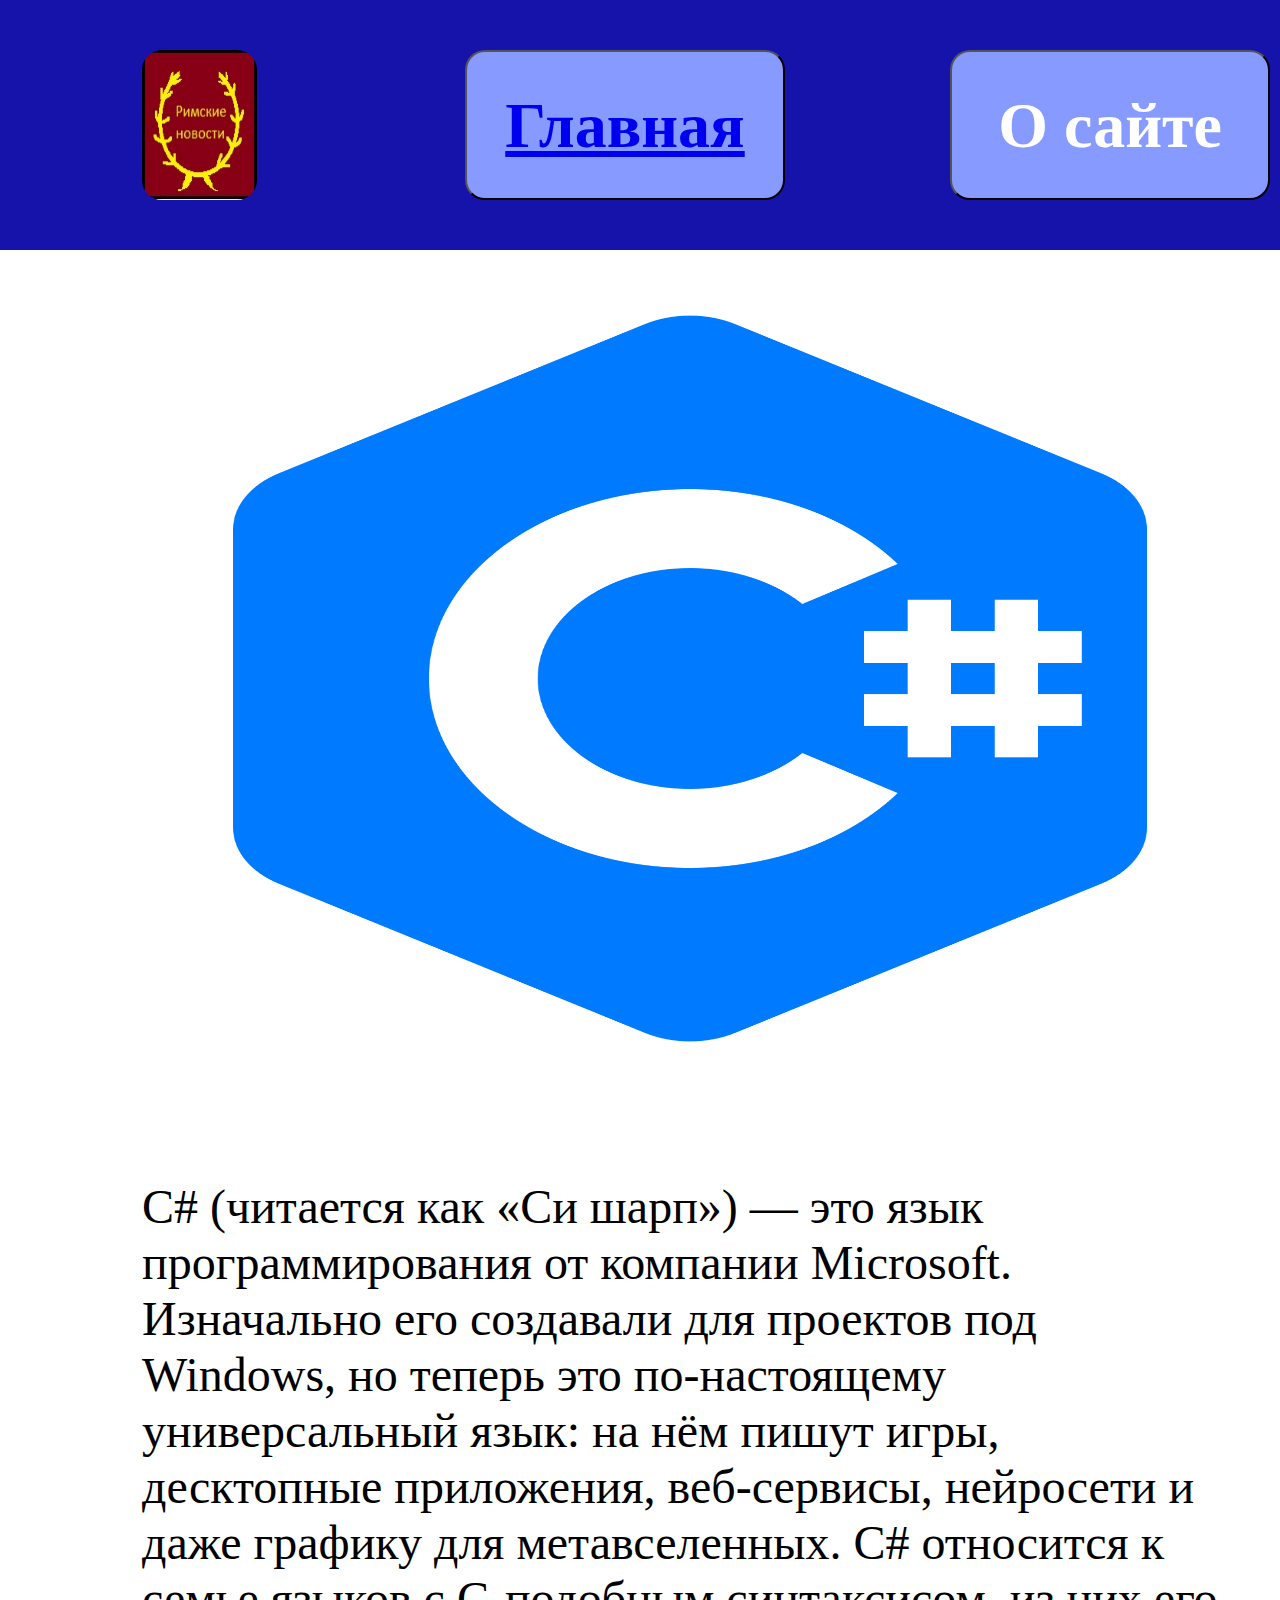
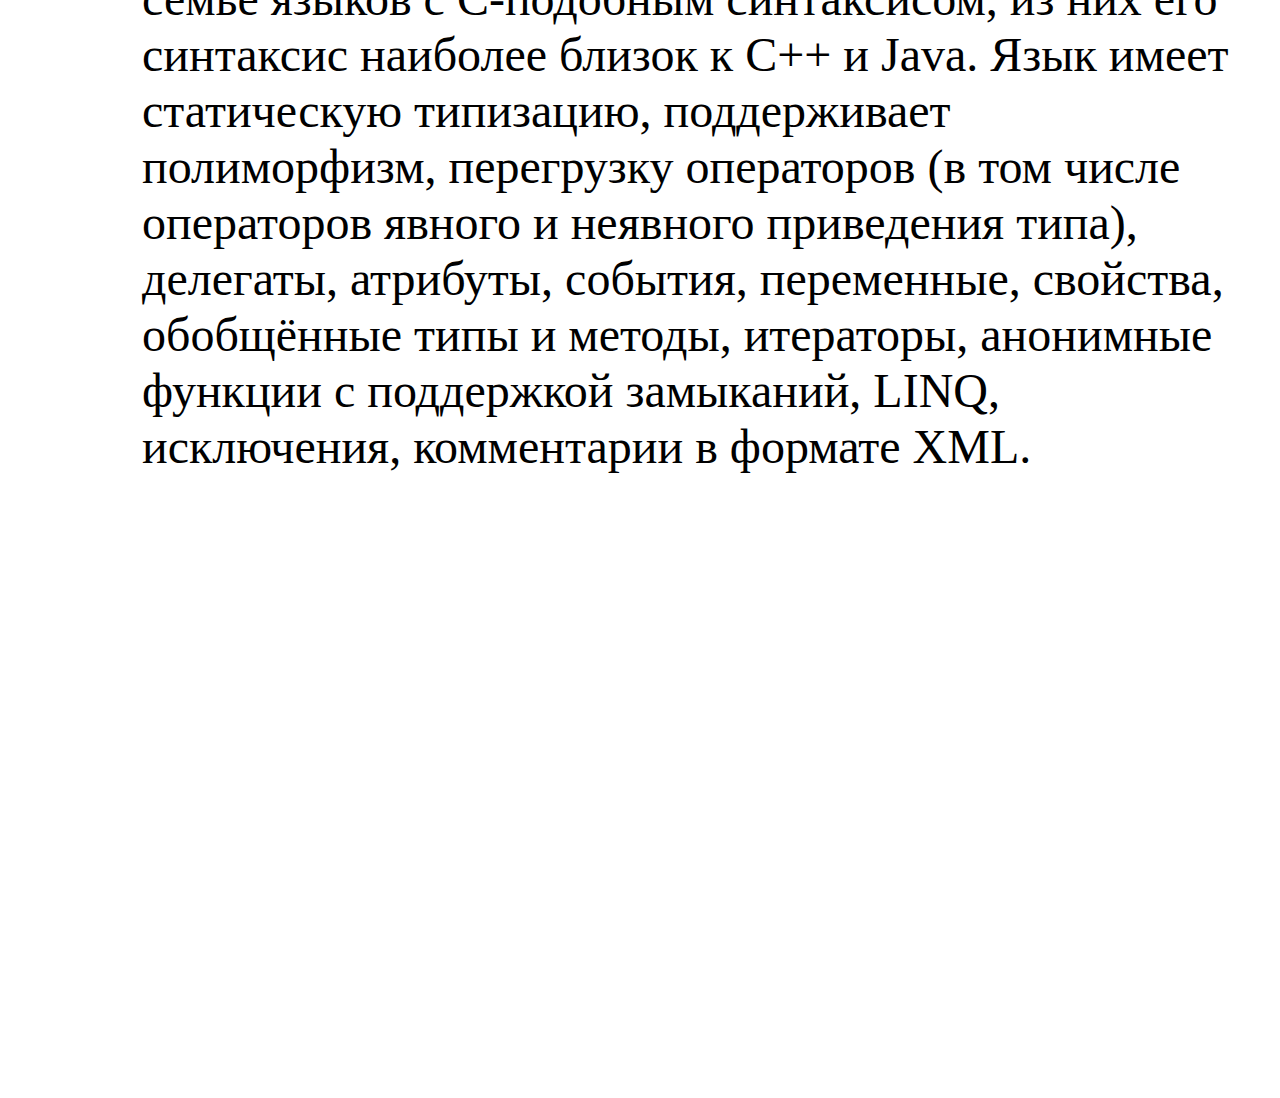
==== pages/c/c.html @ a59aba76 "Added sections" ====
<!DOCTYPE html>
<html lang="en">
<head>
    <meta charset="UTF-8">
    <meta http-equiv="X-UA-Compatible" content="IE=edge">
    <meta name="viewport" content="width=device-width, initial-scale=1.0">
    <title>C#</title>
    <link rel="stylesheet" href="../../main.css"/>
    <link rel="stylesheet" href="../../header.css"/>
    <link rel="stylesheet" href="../../pages.css"/>
</head>
<body>
    <header>
        <nav>
            <button class="menu men">
                <a href="../../index.html">Главная</a>
            </button>
            <button class="about abo">
                О сайте
            </button>
            <button class="authors aut">
                Авторы
            </button>
        </nav>
        <img src="../../images/icon.jpg" alt="icon" class="icon"/>
        <div class="backgroundnav"></div>
    </header>
    <main>
        <article>
            <section>
                <img src="../../images/c.png" class="sectionimage"/>
                <p class="sectiontext">
                    C# (читается как «Си шарп») — это язык программирования от компании Microsoft. Изначально его создавали для проектов под Windows, но теперь это по-настоящему универсальный язык: на нём пишут игры, десктопные приложения, веб-сервисы, нейросети и даже графику для метавселенных.
                    C# относится к семье языков с C-подобным синтаксисом, из них его синтаксис наиболее близок к C++ и Java. Язык имеет статическую типизацию, поддерживает полиморфизм, перегрузку операторов (в том числе операторов явного и неявного приведения типа), делегаты, атрибуты, события, переменные, свойства, обобщённые типы и методы, итераторы, анонимные функции с поддержкой замыканий, LINQ, исключения, комментарии в формате XML.
                </p>
            </section>
        </article>
    </main>
</body>
</html>
---- main.css ----
/*sections*/
/*Python*/
#pbackgroundsection{
    position: absolute;
    width: 75%;
    height: 300px;
    left: 142px;
    top: 325px;
    max-width: 1500px;
    background: #DEDEDE;
    border-radius: 20px;
}
#pythonimage{
    position: absolute;
    width: 14%;
    height: 225px;
    left: 174px;
    top: 363px;
    max-width: 225px;
    background: url(python3.png);
    border-radius: 20px;
}
#pythonheader{
    position: absolute;
    width: 55%;
    height: 225px;
    left: 418px;
    top: 363px;

    font-family: 'Roboto';
    font-style: normal;
    font-weight: 400;
    font-size: 48px;
    line-height: 56px;
    display: flex;
    align-items: center;
    text-align: center;
    transition: all 0.2s ease 0s;
    color: #5F90C9;
}

#pythonheader:hover{
    color: rgb(0, 66, 173);
    text-decoration: underline;
}
/*java*/
#jbackgroundsection{
    position: absolute;
    width: 75%;
    height: 300px;
    left: 142px;
    top: 698px;
    max-width: 1500px;
    background: #DEDEDE;
    border-radius: 20px;
}
#javaimage{
    position: absolute;
    width: 14%;
    height: 225px;
    left: 174px;
    top: 735px;
    max-width: 225px;
    background: url(java2.jpg);
    border-radius: 20px;
}
#javaheader{
    position: absolute;
    width: 55%;
    height: 225px;
    left: 418px;
    top: 755px;
    
    font-family: 'Roboto';
    font-style: normal;
    font-weight: 400;
    font-size: 48px;
    line-height: 56px;
    display: flex;
    align-items: center;
    text-align: center;
    
    color: #5F90C9;
}
#javaheader:hover{
    color: rgb(0, 66, 173);
    text-decoration: underline;
}
/*c#*/
#cbackgroundsection{
    position: absolute;
    width: 75%;
    height: 300px;
    left: 145px;
    top: 1071px;
    max-width: 1500px;
    background: #DEDEDE;
    border-radius: 20px;
}
#cimage{
    position: absolute;
    width: 14%;
    height: 225px;
    max-width: 225px;
    left: 174px;
    top: 1108px;
    
    background: url(c#);
}
#cheader{
    position: absolute;
    width: 55%;
    height: 225px;
    left: 418px;
    top: 1108px;
    
    font-family: 'Roboto';
    font-style: normal;
    font-weight: 400;
    font-size: 48px;
    line-height: 56px;
    display: flex;
    align-items: center;
    text-align: center;
    
    color: #5F90C9;
}

#cheader:hover{
    color: rgb(0, 66, 173);
    text-decoration: underline;
}

@media screen and (max-width: 768px){
    #pbackgroundsection{
        position: absolute;
        width: 90%;
        height: 150px;
        left: 9px;
        top: 261px;
        
        background: #DEDEDE;
        border-radius: 20px;
    }
    #jbackgroundsection{
        position: absolute;
        width: 90%;
        height: 150px;
        left: 9px;
        top: 426px;
        
        background: #DEDEDE;
        border-radius: 20px;
    }
    #cbackgroundsection{
        position: absolute;
        width: 90%;
        height: 160px;
        left: 9px;
        top: 593px;
        
        background: #DEDEDE;
        border-radius: 20px;
    }
    #pythonimage{
        position: absolute;
        width: 26%;
        min-width: 100px;
        height: 120px;
        left: 9px;
        top: 276px;
        
        background: url(python3.png);
        border-radius: 20px;
        
    }
    #javaimage{
        position: absolute;
        width: 26%;
        min-width: 100px;
        height: 120px;
        left: 9px;
        top: 441px;
        
        background: url(java2.jpg);
        border-radius: 20px;
    }
    #cimage{
        position: absolute;
        width: 26%;
        min-width: 100px;
        height: 120px;
        left: 9px;
        top: 613px;
        
        background: url(c#);
    }
    #pythonheader{
        position: absolute;
        width: 60%;
        height: 120px;
        left: 29%;
        top: 276px;
        
        font-family: 'Roboto';
        font-style: normal;
        font-weight: 400;
        font-size: 18px;
        line-height: 28px;
        display: flex;
        align-items: center;
        text-align: center;
        
        color: #5F90C9;
    }
    #javaheader{
        position: absolute;
        width: 60%;
        height: 120px;
        left: 29%;
        top: 447px;
        
        font-family: 'Roboto';
        font-style: normal;
        font-weight: 400;
        font-size: 18px;
        line-height: 28px;
        display: flex;
        align-items: center;
        text-align: center;
        
        color: #5F90C9;
    }
    #cheader{
        position: absolute;
        width: 60%;
        height: 120px;
        left: 29%;
        top: 613px;
        
        font-family: 'Roboto';
        font-style: normal;
        font-weight: 400;
        font-size: 18px;
        line-height: 28px;
        display: flex;
        align-items: center;
        text-align: center;
        
        color: #5F90C9;
    }

}
---- header.css ----
/*navigation*/
.backgroundnav{
    position: absolute;
    width: 100%;
    height: 250px;
    left: 0px;
    top: 0px;

    background: #1613AA;
    z-index: -1;
}

.icon{
    position: absolute;
    width: 9%;
    height: 150px;
    left: 142px;
    top: 50px;
    max-width: 150px;
    background: url(icon.jpg);
    border-radius: 20px;
}
.menu{
    position: absolute;
    width: 25%;
    height: 150px;
    left: 465px;
    top: 50px;
    max-width: 450px;
    background: #879AFF;
    border-radius: 20px;
}

.about{
    position: absolute;
    width: 25%;
    height: 150px;
    left: 950px;
    top: 50px;
    max-width: 450px;
    background: #879AFF;
    border-radius: 20px;
}

.authors{
    position: absolute;
    width: 25%;
    height: 150px;
    left: 1435px;
    top: 50px;
    max-width: 450px;
    background: #879AFF;
    border-radius: 20px;
}

.aut{
    font-family: 'Roboto';
    font-style: normal;
    font-weight: 700;
    font-size: 64px;
    line-height: 75px;
    text-align: center;
    color: #FFFFFF;
}

.abo{
    font-family: 'Roboto';
    font-style: normal;
    font-weight: 700;
    font-size: 64px;
    line-height: 75px;
    text-align: center;
    align-items: center;
    color: #FFFFFF;
}

.men{
    font-family: 'Roboto';
    font-style: normal;
    font-weight: 700;
    font-size: 64px;
    line-height: 75px;
    text-align: center;
    align-items: center;
    color: #FFFFFF;
}

@media screen and (max-width: 768px){
    .backgroundnav{
        position: absolute;
        width: 100%;
        height: 250px;
        left: 0px;
        top: 0px;
        
        background: #1613AA;
        
    }
    .icon{
        position: absolute;
        width: 11%;
        height: 85px;
        left: 12px;
        top: 17px;
        min-width: 85px;
        background: url(icon.jpg);
        border-radius: 20px;
    }
    .menu{
        position: absolute;
        width: 28%;
        min-width: 220px;
        height: 60px;
        left: 126px;
        top: 17px;
        
        background: #879AFF;
        border-radius: 20px;
    }
    .about{
        position: absolute;
        width: 28%;
        min-width: 220px;
        height: 60px;
        left: 126px;
        top: 83px;
        
        background: #879AFF;
        border-radius: 20px;
        
    }
    .authors{
        position: absolute;
        width: 28%;
        min-width: 220px;
        height: 60px;
        left: 126px;
        top: 154px;
        
        background: #879AFF;
        border-radius: 20px;
    }
    .aut{
        font-family: 'Roboto';
        font-style: normal;
        font-weight: 700;
        font-size: 32px;
        line-height: 38px;
        text-align: center;
        
        color: #FFFFFF;        
    }
    .abo{
        font-family: 'Roboto';
        font-style: normal;
        font-weight: 700;
        font-size: 32px;
        line-height: 38px;
        text-align: center;
        
        color: #FFFFFF;
    }
    .men{
        font-family: 'Roboto';
        font-style: normal;
        font-weight: 700;
        font-size: 32px;
        line-height: 38px;
        text-align: center;
        
        color: #FFFFFF;                
    }
}
---- pages.css ----
.sectionimage{
    position: absolute;
    width: 85%;
    height: 788.92px;
    left: 146.37px;
    top: 284px;
    max-width: 1640px;
    
    background: url(python3.jpg);
}

.sectiontext{
    position: absolute;
    width: 85%;
    height: 1519px;
    left: 142px;
    top: 1131px;
    max-width: 1640px;
    font-family: 'Roboto';
    font-style: normal;
    font-weight: 400;
    font-size: 48px;
    line-height: 56px;
    
    color: #000000;
}

@media screen and (max-width: 768px){
    .sectionimage{
        left: 0px;
        width: 100%;
        height: auto;
    }
    .sectiontext{
        position: absolute;
        width: 100%;
        height: 1391px;
        left: 0px;
        top: 654px;
        
        font-family: 'Roboto';
        font-style: normal;
        font-weight: 400;
        font-size: 24px;
        line-height: 28px;
    }
}
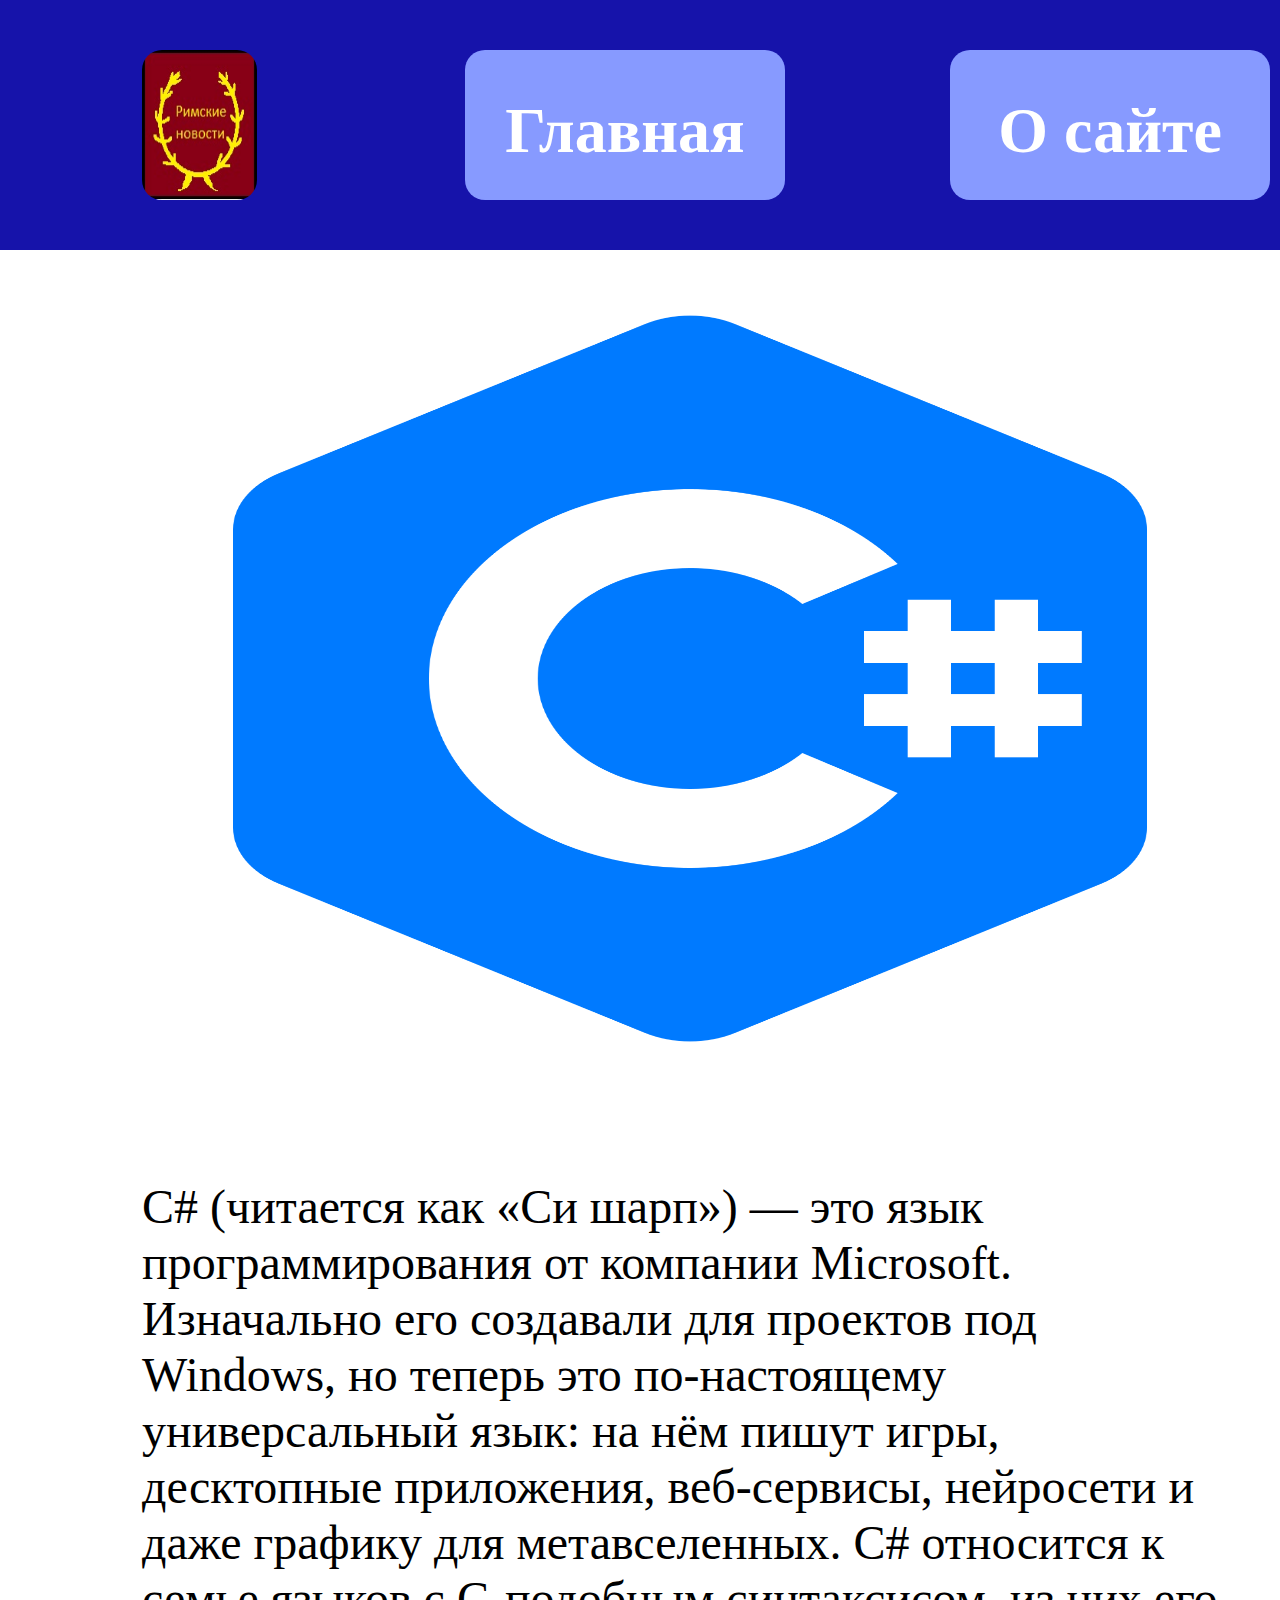
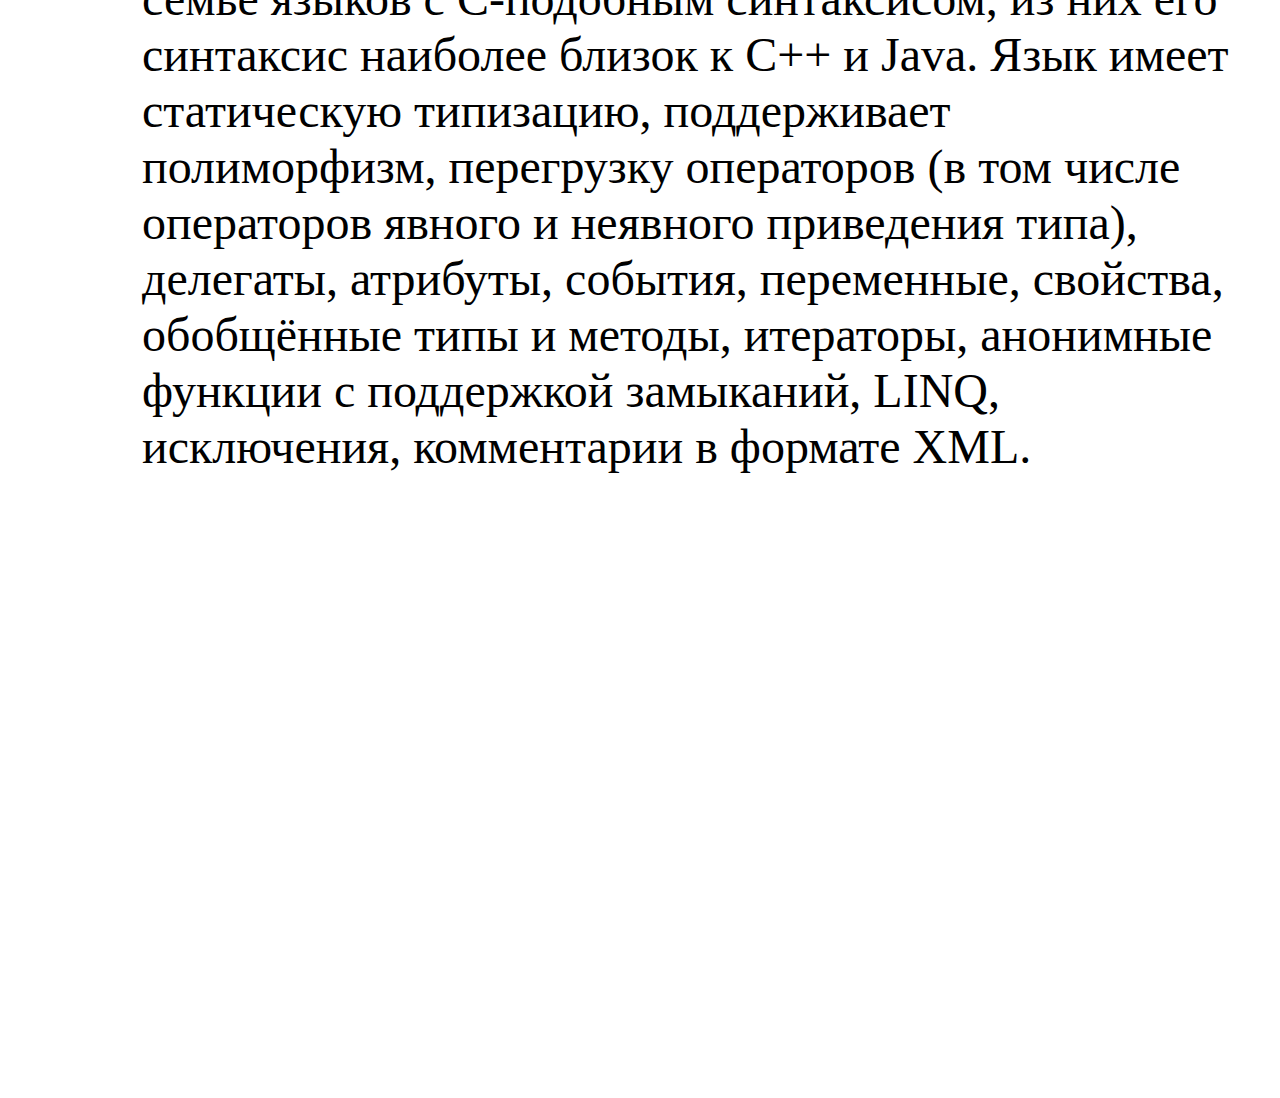
==== commit 43cc87bc: "Version 2.0" ====
--- a/pages/c/c.html
+++ b/pages/c/c.html
@@ -12,15 +12,15 @@
 <body>
     <header>
         <nav>
-            <button class="menu men">
-                <a href="../../index.html">Главная</a>
-            </button>
-            <button class="about abo">
-                О сайте
-            </button>
-            <button class="authors aut">
-                Авторы
-            </button>
+            <div class="menu">
+                <h1 class="men">Главная</h1>
+            </div>
+            <div class="about">
+                <h1 class="abo">О сайте</h1>
+            </div>
+            <div class="authors">
+                <h1 class="aut">Авторы</h1>
+            </div>
         </nav>
         <img src="../../images/icon.jpg" alt="icon" class="icon"/>
         <div class="backgroundnav"></div>
--- a/main.css
+++ b/main.css
@@ -37,6 +37,7 @@
     text-align: center;
     transition: all 0.2s ease 0s;
     color: #5F90C9;
+    text-decoration: none;
 }
 
 #pythonheader:hover{
@@ -79,6 +80,7 @@
     display: flex;
     align-items: center;
     text-align: center;
+    text-decoration: none;
     
     color: #5F90C9;
 }
@@ -122,6 +124,7 @@
     display: flex;
     align-items: center;
     text-align: center;
+    text-decoration: none;
     
     color: #5F90C9;
 }
@@ -131,7 +134,7 @@
     text-decoration: underline;
 }
 
-@media screen and (max-width: 768px){
+@media screen and (max-width: 1024px){
     #pbackgroundsection{
         position: absolute;
         width: 90%;
--- a/header.css
+++ b/header.css
@@ -85,7 +85,7 @@
     color: #FFFFFF;
 }
 
-@media screen and (max-width: 768px){
+@media screen and (max-width: 1024px){
     .backgroundnav{
         position: absolute;
         width: 100%;
@@ -100,7 +100,7 @@
         position: absolute;
         width: 11%;
         height: 85px;
-        left: 12px;
+        left: 1%;
         top: 17px;
         min-width: 85px;
         background: url(icon.jpg);
@@ -111,7 +111,7 @@
         width: 28%;
         min-width: 220px;
         height: 60px;
-        left: 126px;
+        left: 16%;
         top: 17px;
         
         background: #879AFF;
@@ -122,7 +122,7 @@
         width: 28%;
         min-width: 220px;
         height: 60px;
-        left: 126px;
+        left: 16%;
         top: 83px;
         
         background: #879AFF;
@@ -134,7 +134,7 @@
         width: 28%;
         min-width: 220px;
         height: 60px;
-        left: 126px;
+        left: 16%;
         top: 154px;
         
         background: #879AFF;
@@ -170,4 +170,4 @@
         
         color: #FFFFFF;                
     }
-}+}
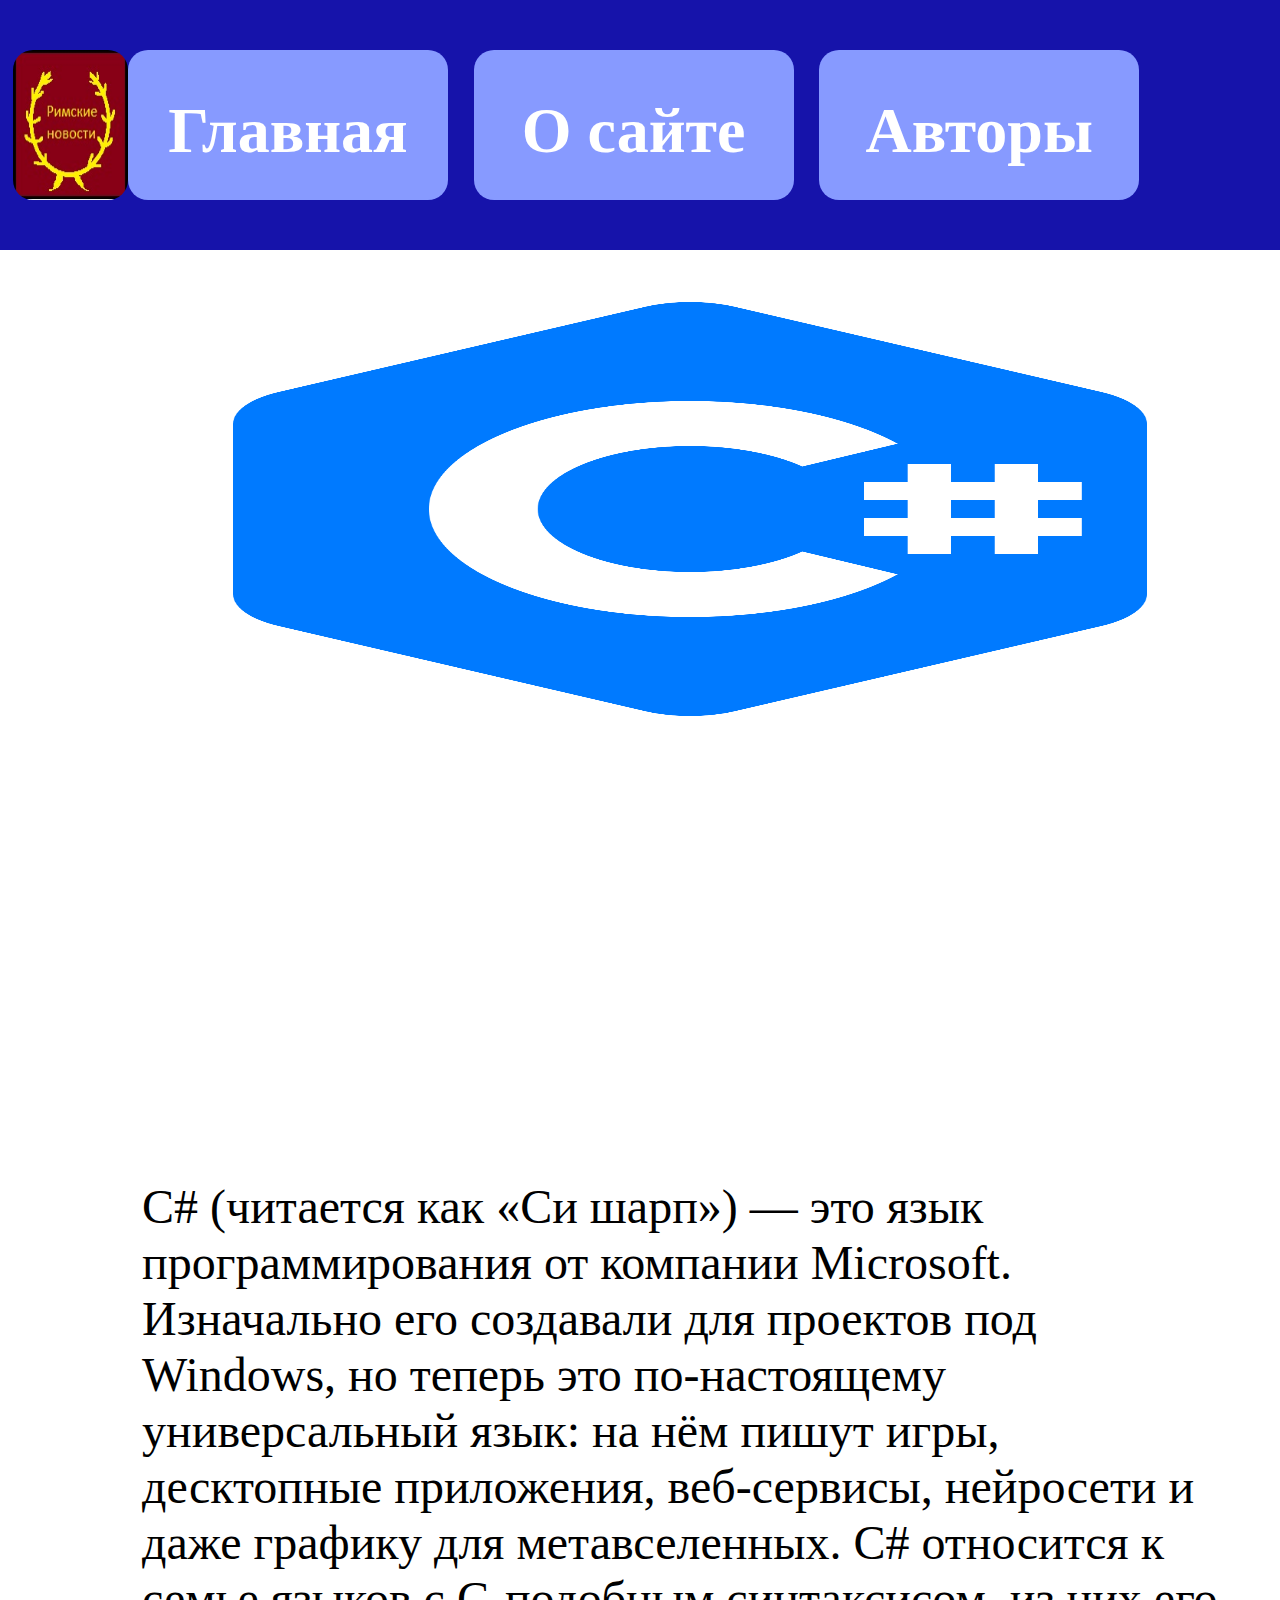
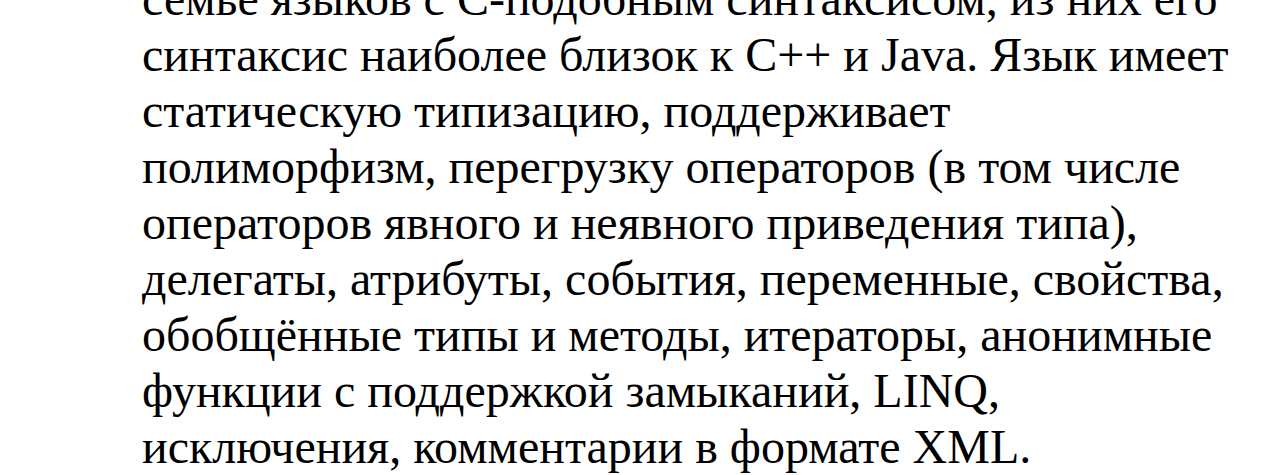
==== commit 77721a76: "Version 3.0 Completed" ====
--- a/pages/c/c.html
+++ b/pages/c/c.html
@@ -13,13 +13,13 @@
     <header>
         <nav>
             <div class="menu">
-                <h1 class="men">Главная</h1>
+                <h1 class="men"><a href="../../index.html" class="txt">Главная</a></h1>
             </div>
             <div class="about">
-                <h1 class="abo">О сайте</h1>
+                <h1 class="abo"><a href="../navigation/index.html" class="txt">О сайте</a></h1>
             </div>
             <div class="authors">
-                <h1 class="aut">Авторы</h1>
+                <h1 class="aut"><a href="../navigation/authors.html" class="txt">Авторы</a></h1>
             </div>
         </nav>
         <img src="../../images/icon.jpg" alt="icon" class="icon"/>
--- a/main.css
+++ b/main.css
@@ -6,7 +6,6 @@
     height: 300px;
     left: 142px;
     top: 325px;
-    max-width: 1500px;
     background: #DEDEDE;
     border-radius: 20px;
 }
@@ -51,7 +50,6 @@
     height: 300px;
     left: 142px;
     top: 698px;
-    max-width: 1500px;
     background: #DEDEDE;
     border-radius: 20px;
 }
@@ -95,7 +93,6 @@
     height: 300px;
     left: 145px;
     top: 1071px;
-    max-width: 1500px;
     background: #DEDEDE;
     border-radius: 20px;
 }
@@ -200,7 +197,7 @@
     }
     #pythonheader{
         position: absolute;
-        width: 60%;
+        width: 48%;
         height: 120px;
         left: 29%;
         top: 276px;
@@ -218,7 +215,7 @@
     }
     #javaheader{
         position: absolute;
-        width: 60%;
+        width: 48%;
         height: 120px;
         left: 29%;
         top: 447px;
@@ -236,7 +233,7 @@
     }
     #cheader{
         position: absolute;
-        width: 60%;
+        width: 48%;
         height: 120px;
         left: 29%;
         top: 613px;
@@ -253,4 +250,37 @@
         color: #5F90C9;
     }
 
+}
+
+@media screen and (min-width: 1921px){
+    #pbackgroundsection{
+        left: 24%;
+        width: 55%;
+    }
+    #cbackgroundsection{
+        left: 24%;
+        width: 55%;
+    }
+    #jbackgroundsection{
+        left: 24%;
+        width: 55%;
+    }
+    #cheader{
+        left: 31%;
+    }
+    #javaheader{
+        left: 31%;
+    }
+    #pythonheader{
+        left: 31%;
+    }
+    #cimage{
+        left: 24%;
+    }
+    #pythonimage{
+        left: 24%;
+    }
+    #javaimage{
+        left: 24%;
+    }
 }--- a/header.css
+++ b/header.css
@@ -85,6 +85,11 @@
     color: #FFFFFF;
 }
 
+.txt{
+    color: white;
+    text-decoration: none;
+}
+
 @media screen and (max-width: 1024px){
     .backgroundnav{
         position: absolute;
@@ -111,7 +116,7 @@
         width: 28%;
         min-width: 220px;
         height: 60px;
-        left: 16%;
+        left: 24%;
         top: 17px;
         
         background: #879AFF;
@@ -122,7 +127,7 @@
         width: 28%;
         min-width: 220px;
         height: 60px;
-        left: 16%;
+        left: 24%;
         top: 83px;
         
         background: #879AFF;
@@ -134,8 +139,8 @@
         width: 28%;
         min-width: 220px;
         height: 60px;
-        left: 16%;
-        top: 154px;
+        left: 24%;
+        top: 149px;
         
         background: #879AFF;
         border-radius: 20px;
@@ -171,3 +176,47 @@
         color: #FFFFFF;                
     }
 }
+
+@media screen and (min-width: 1921px){
+    .menu{
+        left: 24%
+    }
+    .about{
+        left: 48%;
+    }
+    .authors{
+        left: 72%;
+    }
+}
+
+@media screen and (min-width:1024px) and (max-width:1921px){
+    .icon{
+        left: 1%;
+    }
+    .menu{
+        left: 10%
+    }
+    .about{
+        left: 37%;
+    }
+    .authors{
+        left: 64%;
+    }    
+}
+
+/*ANIMATIONS*/
+
+.about:hover{
+    background-color: rgb(80, 98, 255);
+    transition: all 1s ease 0s;
+}
+
+.authors:hover{
+    background-color: rgb(80, 98, 255);
+    transition: all 1s ease 0s;
+}
+
+.menu:hover{
+    background-color: rgb(80, 98, 255);
+    transition: all 1s ease 0s;
+}--- a/pages.css
+++ b/pages.css
@@ -1,7 +1,8 @@
 .sectionimage{
     position: absolute;
     width: 85%;
-    height: 788.92px;
+    height: 50%;
+    max-height: 789px;
     left: 146.37px;
     top: 284px;
     max-width: 1640px;
@@ -12,9 +13,23 @@
 .sectiontext{
     position: absolute;
     width: 85%;
-    height: 1519px;
     left: 142px;
     top: 1131px;
+    max-width: 1640px;
+    font-family: 'Roboto';
+    font-style: normal;
+    font-weight: 400;
+    font-size: 48px;
+    line-height: 56px;
+    
+    color: #000000;
+}
+
+.sectiontextnav{
+    position: absolute;
+    width: 85%;
+    left: 142px;
+    top: 225px;
     max-width: 1640px;
     font-family: 'Roboto';
     font-style: normal;
@@ -34,7 +49,7 @@
     .sectiontext{
         position: absolute;
         width: 100%;
-        height: 1391px;
+        height: auto;
         left: 0px;
         top: 654px;
         
@@ -44,4 +59,32 @@
         font-size: 24px;
         line-height: 28px;
     }
+    .sectiontextnav{
+        position: absolute;
+        width: 100%;
+        height: auto;
+        left: 0px;
+        top: 225px;
+        
+        font-family: 'Roboto';
+        font-style: normal;
+        font-weight: 400;
+        font-size: 24px;
+        line-height: 28px;
+    }
+}
+
+@media screen and (min-width: 1921px){
+    .sectiontextnav{
+        left: 24%;
+        width: auto;
+    }
+    .sectionimage{
+        left: 24%;
+        width: 70%;
+    }
+    .sectiontext{
+        left: 24%;
+        width: auto;
+    }
 }